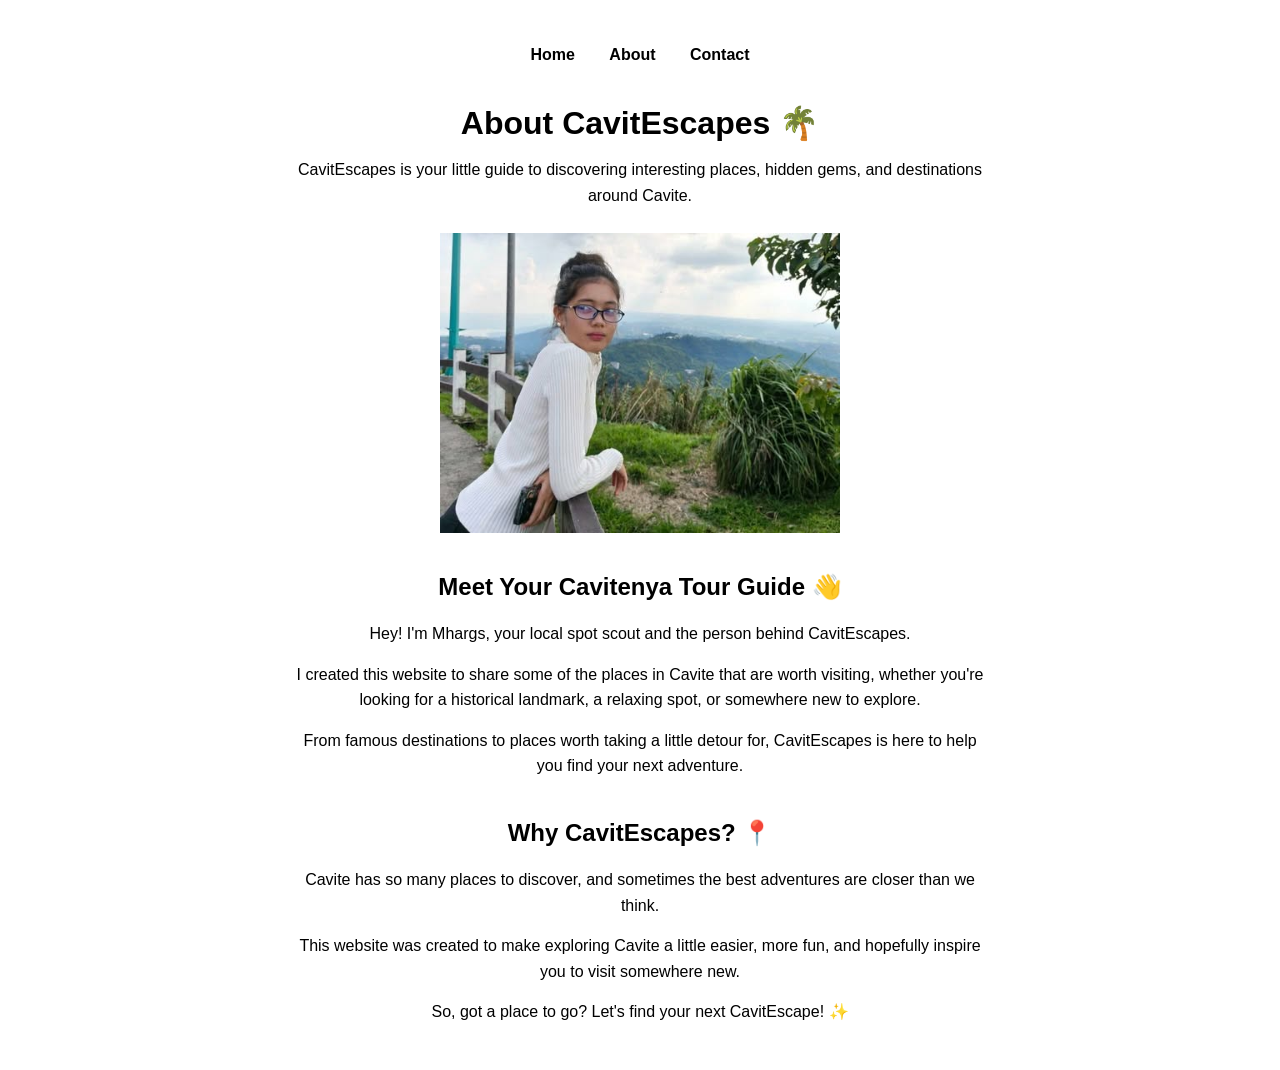
==== about.html @ 30fed733 "Add about page" ====
<!DOCTYPE html>
<html>
<head>
    <title>About | CavitEscapes</title>

    <style>
        body {
            font-family: Arial, sans-serif;
            text-align: center;
            max-width: 900px;
            margin: 0 auto;
            padding: 30px;
        }

        nav ul {
            list-style: none;
            padding: 0;
        }

        nav li {
            display: inline;
            margin: 0 15px;
        }

        nav a {
            text-decoration: none;
            color: black;
            font-weight: bold;
        }

        h1 {
            margin-top: 40px;
            margin-bottom: 10px;
        }

        h2 {
            margin-top: 40px;
        }

        p {
            line-height: 1.6;
            max-width: 700px;
            margin: 15px auto;
        }

        img {
            width: 400px;
            height: 300px;
            object-fit: contain;
            display: block;
            margin: 25px auto;
        }
    </style>
</head>

<body>

    <!-- Navigation -->
    <nav>
        <ul>
            <li><a href="index.html">Home</a></li>
            <li><a href="about.html">About</a></li>
            <li><a href="contact.html">Contact</a></li>
        </ul>
    </nav>

    <!-- About CavitEscapes -->
    <h1>About CavitEscapes 🌴</h1>

    <p>
        CavitEscapes is your little guide to discovering interesting places,
        hidden gems, and destinations around Cavite.
    </p>

    <img src="images/mhargs.jpg"
         alt="Mhargs, the creator of CavitEscapes">

    <!-- About the Creator -->
    <section>
        <h2>Meet Your Cavitenya Tour Guide 👋</h2>

        <p>
            Hey! I'm Mhargs, your local spot scout and the person behind
            CavitEscapes.
        </p>

        <p>
            I created this website to share some of the places in Cavite
            that are worth visiting, whether you're looking for a historical
            landmark, a relaxing spot, or somewhere new to explore.
        </p>

        <p>
            From famous destinations to places worth taking a little detour
            for, CavitEscapes is here to help you find your next adventure.
        </p>
    </section>

    <!-- Website Purpose -->
    <section>
        <h2>Why CavitEscapes? 📍</h2>

        <p>
            Cavite has so many places to discover, and sometimes the best
            adventures are closer than we think.
        </p>

        <p>
            This website was created to make exploring Cavite a little easier,
            more fun, and hopefully inspire you to visit somewhere new.
        </p>

        <p>
            So, got a place to go? Let's find your next CavitEscape! ✨
        </p>
    </section>

</body>
</html>
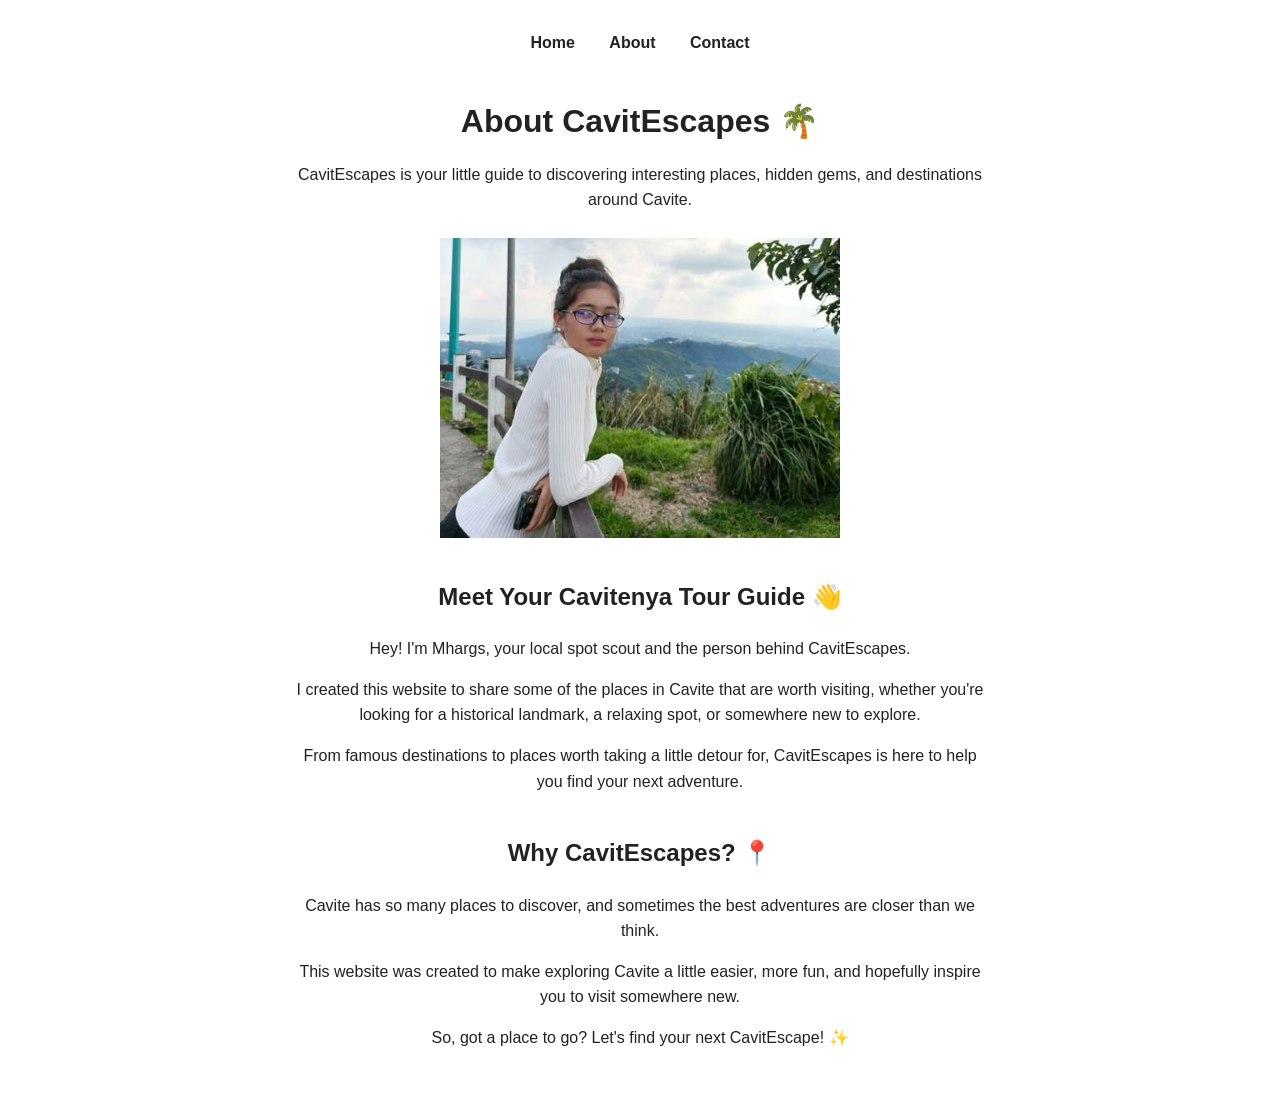
==== commit 1ab0ee6c: "Add shared stylesheet and update pages" ====
--- a/about.html
+++ b/about.html
@@ -1,59 +1,16 @@
 <!DOCTYPE html>
-<html>
+<html lang="en">
+
 <head>
+    <meta charset="UTF-8">
+    <meta name="viewport" content="width=device-width, initial-scale=1.0">
+
     <title>About | CavitEscapes</title>
 
-    <style>
-        body {
-            font-family: Arial, sans-serif;
-            text-align: center;
-            max-width: 900px;
-            margin: 0 auto;
-            padding: 30px;
-        }
-
-        nav ul {
-            list-style: none;
-            padding: 0;
-        }
-
-        nav li {
-            display: inline;
-            margin: 0 15px;
-        }
-
-        nav a {
-            text-decoration: none;
-            color: black;
-            font-weight: bold;
-        }
-
-        h1 {
-            margin-top: 40px;
-            margin-bottom: 10px;
-        }
-
-        h2 {
-            margin-top: 40px;
-        }
-
-        p {
-            line-height: 1.6;
-            max-width: 700px;
-            margin: 15px auto;
-        }
-
-        img {
-            width: 400px;
-            height: 300px;
-            object-fit: contain;
-            display: block;
-            margin: 25px auto;
-        }
-    </style>
+    <link rel="stylesheet" href="style.css">
 </head>
 
-<body>
+<body class="about-page">
 
     <!-- Navigation -->
     <nav>
@@ -116,4 +73,5 @@
     </section>
 
 </body>
+
 </html>
--- a/style.css
+++ b/style.css
@@ -0,0 +1,320 @@
+/* ========================================
+   VARIABLES
+   ======================================== */
+
+:root {
+    --brand-color: #2e7d32;
+    --dark-ink: #222222;
+    --muted-grey: #666666;
+    --light-background: #f8f8f8;
+}
+
+
+/* ========================================
+   BASE STYLES
+   ======================================== */
+
+* {
+    box-sizing: border-box;
+}
+
+body {
+    font-family: Arial, sans-serif;
+    color: var(--dark-ink);
+    line-height: 1.6;
+    margin: 0;
+}
+
+img {
+    max-width: 100%;
+}
+
+
+/* ========================================
+   LAYOUT REGIONS
+   ======================================== */
+
+header {
+    text-align: center;
+}
+
+nav {
+    text-align: center;
+}
+
+nav ul {
+    list-style: none;
+    padding: 0;
+    margin: 0;
+}
+
+nav li {
+    display: inline-block;
+    margin: 0 15px;
+}
+
+nav a {
+    text-decoration: none;
+    color: var(--dark-ink);
+    font-weight: bold;
+}
+
+nav a:hover {
+    color: var(--brand-color);
+}
+
+main {
+    width: 100%;
+}
+
+footer {
+    text-align: center;
+    color: var(--muted-grey);
+}
+
+
+/* ========================================
+   COMPONENTS: PLACE ENTRIES
+   ======================================== */
+
+article {
+    margin: 40px auto;
+    max-width: 600px;
+    padding: 20px;
+    background-color: var(--light-background);
+    border: 1px solid var(--muted-grey);
+    border-radius: 15px;
+}
+
+article img {
+    width: 480px;
+    height: 360px;
+    object-fit: contain;
+    display: block;
+    margin: 20px auto;
+}
+
+article h3 {
+    margin-bottom: 8px;
+}
+
+article a {
+    color: var(--brand-color);
+    font-weight: bold;
+}
+
+
+/* ========================================
+   COMPONENTS: HOME PAGE
+   ======================================== */
+
+.home-page {
+    text-align: center;
+    max-width: 900px;
+    margin: 0 auto;
+    padding: 30px;
+}
+
+.home-page h1 {
+    margin-bottom: 10px;
+}
+
+.home-page section {
+    margin-bottom: 40px;
+}
+
+.home-page section img {
+    width: 400px;
+    height: 300px;
+    object-fit: contain;
+    display: block;
+    margin: 20px auto;
+}
+
+.home-page h2 {
+    margin-top: 40px;
+}
+
+.home-page p {
+    line-height: 1.6;
+}
+
+
+/* ========================================
+   COMPONENTS: ABOUT PAGE
+   ======================================== */
+
+.about-page {
+    text-align: center;
+    max-width: 900px;
+    margin: 0 auto;
+    padding: 30px;
+}
+
+.about-page h1 {
+    margin-top: 40px;
+    margin-bottom: 10px;
+}
+
+.about-page h2 {
+    margin-top: 40px;
+}
+
+.about-page p {
+    line-height: 1.6;
+    max-width: 700px;
+    margin: 15px auto;
+}
+
+.about-page img {
+    width: 400px;
+    height: 300px;
+    object-fit: contain;
+    display: block;
+    margin: 25px auto;
+}
+
+
+/* ========================================
+   COMPONENTS: CONTACT FORM
+   ======================================== */
+
+.contact-page {
+    text-align: center;
+}
+
+.contact-page header {
+    padding: 20px;
+}
+
+.contact-page main {
+    max-width: 700px;
+    margin: 40px auto;
+    padding: 20px;
+    text-align: left;
+}
+
+fieldset {
+    border: 2px solid var(--dark-ink);
+    border-radius: 10px;
+    padding: 25px;
+}
+
+legend {
+    font-size: 1.3em;
+    font-weight: bold;
+    padding: 0 10px;
+}
+
+label {
+    display: block;
+    margin-top: 15px;
+    margin-bottom: 5px;
+    font-weight: bold;
+}
+
+input,
+select,
+textarea {
+    width: 100%;
+    padding: 10px;
+    font-family: Arial, sans-serif;
+    font-size: 16px;
+    border: 1px solid var(--muted-grey);
+    border-radius: 5px;
+}
+
+textarea {
+    min-height: 150px;
+    resize: vertical;
+}
+
+button {
+    margin-top: 20px;
+    padding: 12px 25px;
+    font-size: 16px;
+    font-weight: bold;
+    cursor: pointer;
+    border: none;
+    border-radius: 5px;
+    background-color: var(--brand-color);
+    color: white;
+}
+
+button:focus,
+input:focus,
+select:focus,
+textarea:focus {
+    outline: 3px solid var(--muted-grey);
+    outline-offset: 2px;
+}
+
+
+/* ========================================
+   COMPONENTS: PLACE DETAIL PAGES
+   ======================================== */
+
+.place-page {
+    max-width: 1000px;
+    margin: 0 auto;
+    padding: 30px 20px;
+}
+
+.place-page header {
+    margin-bottom: 40px;
+}
+
+.place {
+    text-align: center;
+}
+
+.place-image {
+    width: 500px;
+    max-width: 100%;
+    height: auto;
+    border-radius: 15px;
+    margin: 20px 0;
+}
+
+.description {
+    max-width: 750px;
+    margin: 0 auto 40px;
+}
+
+.suggest-form {
+    max-width: 600px;
+    margin: 50px auto;
+    padding: 25px;
+    border: 1px solid var(--muted-grey);
+    border-radius: 15px;
+}
+
+.suggest-form h2 {
+    text-align: center;
+}
+
+.form-group {
+    margin-bottom: 20px;
+}
+
+.form-group input[type="text"],
+.form-group input[type="email"] {
+    width: 100%;
+    padding: 10px;
+}
+
+.suggest-form fieldset {
+    margin-bottom: 20px;
+    padding: 15px;
+}
+
+.choice-label {
+    display: inline;
+    font-weight: normal;
+    margin-left: 5px;
+    margin-right: 15px;
+}
+
+.place-page footer {
+    margin-top: 50px;
+}
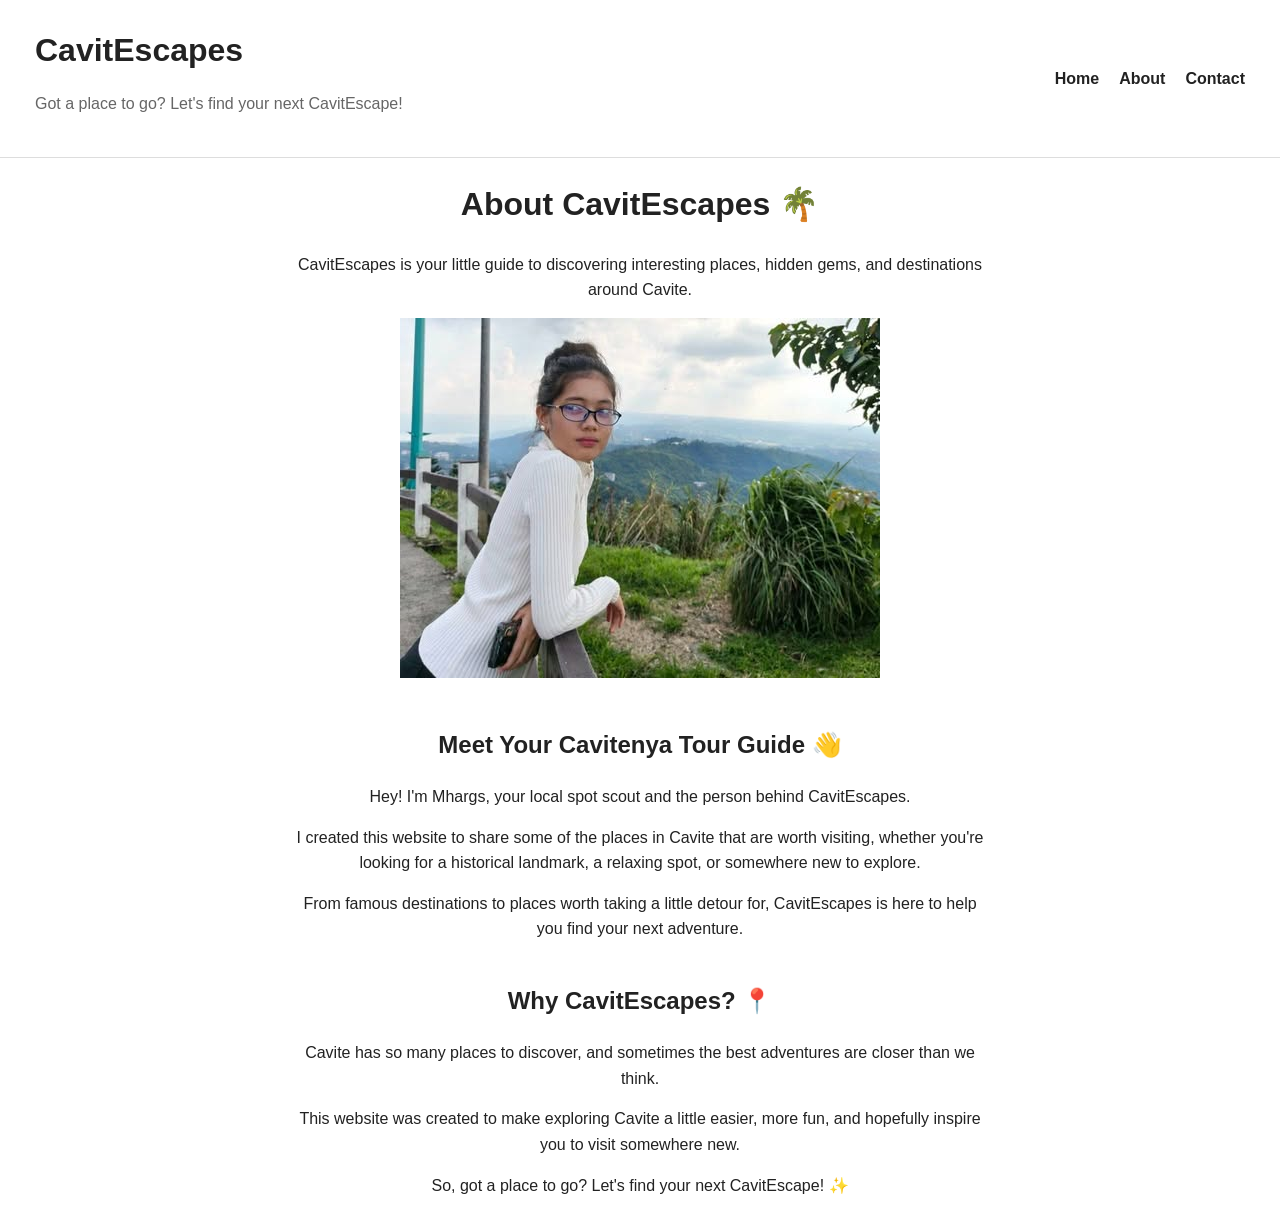
==== commit d86a6ab4: "Rebuild guide header with Flexbox" ====
--- a/about.html
+++ b/about.html
@@ -12,65 +12,103 @@
 
 <body class="about-page">
 
-    <!-- Navigation -->
-    <nav>
-        <ul>
-            <li><a href="index.html">Home</a></li>
-            <li><a href="about.html">About</a></li>
-            <li><a href="contact.html">Contact</a></li>
-        </ul>
-    </nav>
+    <!-- Header -->
+    <header class="site-header">
 
-    <!-- About CavitEscapes -->
-    <h1>About CavitEscapes 🌴</h1>
+        <div class="header-brand">
 
-    <p>
-        CavitEscapes is your little guide to discovering interesting places,
-        hidden gems, and destinations around Cavite.
-    </p>
+            <h1>CavitEscapes</h1>
 
-    <img src="images/mhargs.jpg"
-         alt="Mhargs, the creator of CavitEscapes">
+            <p>Got a place to go? Let's find your next CavitEscape!</p>
 
-    <!-- About the Creator -->
-    <section>
-        <h2>Meet Your Cavitenya Tour Guide 👋</h2>
+        </div>
+
+        <!-- Navigation -->
+        <nav>
+
+            <ul>
+
+                <li>
+                    <a href="index.html">Home</a>
+                </li>
+
+                <li>
+                    <a href="about.html">About</a>
+                </li>
+
+                <li>
+                    <a href="contact.html">Contact</a>
+                </li>
+
+            </ul>
+
+        </nav>
+
+    </header>
+
+
+    <main>
+
+        <!-- About CavitEscapes -->
+        <h1>About CavitEscapes 🌴</h1>
 
         <p>
-            Hey! I'm Mhargs, your local spot scout and the person behind
-            CavitEscapes.
+            CavitEscapes is your little guide to discovering interesting places,
+            hidden gems, and destinations around Cavite.
         </p>
 
-        <p>
-            I created this website to share some of the places in Cavite
-            that are worth visiting, whether you're looking for a historical
-            landmark, a relaxing spot, or somewhere new to explore.
-        </p>
+        <img
+            src="images/mhargs.jpg"
+            alt="Mhargs, the creator of CavitEscapes"
+        >
 
-        <p>
-            From famous destinations to places worth taking a little detour
-            for, CavitEscapes is here to help you find your next adventure.
-        </p>
-    </section>
 
-    <!-- Website Purpose -->
-    <section>
-        <h2>Why CavitEscapes? 📍</h2>
+        <!-- About the Creator -->
+        <section>
 
-        <p>
-            Cavite has so many places to discover, and sometimes the best
-            adventures are closer than we think.
-        </p>
+            <h2>Meet Your Cavitenya Tour Guide 👋</h2>
 
-        <p>
-            This website was created to make exploring Cavite a little easier,
-            more fun, and hopefully inspire you to visit somewhere new.
-        </p>
+            <p>
+                Hey! I'm Mhargs, your local spot scout and the person behind
+                CavitEscapes.
+            </p>
 
-        <p>
-            So, got a place to go? Let's find your next CavitEscape! ✨
-        </p>
-    </section>
+            <p>
+                I created this website to share some of the places in Cavite
+                that are worth visiting, whether you're looking for a historical
+                landmark, a relaxing spot, or somewhere new to explore.
+            </p>
+
+            <p>
+                From famous destinations to places worth taking a little detour
+                for, CavitEscapes is here to help you find your next adventure.
+            </p>
+
+        </section>
+
+
+        <!-- Website Purpose -->
+        <section>
+
+            <h2>Why CavitEscapes? 📍</h2>
+
+            <p>
+                Cavite has so many places to discover, and sometimes the best
+                adventures are closer than we think.
+            </p>
+
+            <p>
+                This website was created to make exploring Cavite a little easier,
+                more fun, and hopefully inspire you to visit somewhere new.
+            </p>
+
+            <p>
+                So, got a place to go? Let's find your next CavitEscape! ✨
+            </p>
+
+        </section>
+
+    </main>
 
 </body>
 
--- a/style.css
+++ b/style.css
@@ -7,6 +7,7 @@
     --dark-ink: #222222;
     --muted-grey: #666666;
     --light-background: #f8f8f8;
+    --white: #ffffff;
 }
 
 
@@ -29,37 +30,66 @@
     max-width: 100%;
 }
 
+a {
+    text-decoration: none;
+}
+
 
 /* ========================================
    LAYOUT REGIONS
    ======================================== */
 
-header {
-    text-align: center;
-}
-
-nav {
-    text-align: center;
-}
-
-nav ul {
+/* FLEXBOX HEADER */
+
+.site-header {
+    display: flex;
+    justify-content: space-between;
+    align-items: center;
+    padding: 25px 35px;
+    border-bottom: 1px solid #dddddd;
+}
+
+
+/* GUIDE NAME */
+
+.header-brand {
+    text-align: left;
+}
+
+.header-brand h1 {
+    margin: 0;
+}
+
+.header-brand p {
+    margin: 5px 0 0;
+    color: var(--muted-grey);
+}
+
+
+/* FLEXBOX NAVIGATION */
+
+.site-header nav ul {
+    display: flex;
+    gap: 20px;
     list-style: none;
     padding: 0;
     margin: 0;
 }
 
-nav li {
-    display: inline-block;
-    margin: 0 15px;
-}
-
-nav a {
+
+/* FLEXBOX REPLACES INLINE-BLOCK */
+
+.site-header nav li {
+    margin: 0;
+}
+
+.site-header nav a {
     text-decoration: none;
     color: var(--dark-ink);
     font-weight: bold;
 }
 
-nav a:hover {
+.site-header nav a:hover {
     color: var(--brand-color);
 }
 
@@ -74,19 +104,51 @@
 
 
 /* ========================================
-   COMPONENTS: PLACE ENTRIES
-   ======================================== */
-
-article {
-    margin: 40px auto;
+   FLEXBOX CENTRED HERO
+   ======================================== */
+
+.hero-banner {
+    min-height: 180px;
+    max-width: 900px;
+    margin: 0 auto 40px;
+    padding: 30px;
+
+    display: flex;
+    justify-content: center;
+    align-items: center;
+
+    background-color: #e8f5e9;
+    text-align: center;
+}
+
+.hero-banner p {
+    max-width: 650px;
+    margin: 0;
+}
+
+
+/* ========================================
+   COMPONENTS: PLACE CARDS
+   ======================================== */
+
+.place-card {
+    background-color: var(--light-background);
+    border-radius: 15px;
+    border-left: 6px solid var(--brand-color);
+    padding: 20px;
+    margin-bottom: 30px;
     max-width: 600px;
-    padding: 20px;
-    background-color: var(--light-background);
-    border: 1px solid var(--muted-grey);
-    border-radius: 15px;
-}
-
-article img {
+    margin-left: auto;
+    margin-right: auto;
+}
+
+.place-name {
+    font-size: 1.5rem;
+    color: var(--brand-color);
+    margin-bottom: 8px;
+}
+
+.place-card img {
     width: 480px;
     height: 360px;
     object-fit: contain;
@@ -94,11 +156,7 @@
     margin: 20px auto;
 }
 
-article h3 {
-    margin-bottom: 8px;
-}
-
-article a {
+.place-card a {
     color: var(--brand-color);
     font-weight: bold;
 }
@@ -110,13 +168,22 @@
 
 .home-page {
     text-align: center;
+}
+
+.home-page > h1,
+.home-page > p {
     max-width: 900px;
-    margin: 0 auto;
-    padding: 30px;
-}
-
-.home-page h1 {
+    margin-left: auto;
+    margin-right: auto;
+}
+
+.home-page > h1 {
+    margin-top: 35px;
     margin-bottom: 10px;
+}
+
+.home-page > p {
+    margin-bottom: 35px;
 }
 
 .home-page section {
@@ -146,12 +213,16 @@
 
 .about-page {
     text-align: center;
+}
+
+.about-page > h1,
+.about-page > p {
     max-width: 900px;
-    margin: 0 auto;
-    padding: 30px;
-}
-
-.about-page h1 {
+    margin-left: auto;
+    margin-right: auto;
+}
+
+.about-page > h1 {
     margin-top: 40px;
     margin-bottom: 10px;
 }
@@ -166,7 +237,7 @@
     margin: 15px auto;
 }
 
-.about-page img {
+.about-page > img {
     width: 400px;
     height: 300px;
     object-fit: contain;
@@ -183,10 +254,6 @@
     text-align: center;
 }
 
-.contact-page header {
-    padding: 20px;
-}
-
 .contact-page main {
     max-width: 700px;
     margin: 40px auto;
@@ -194,28 +261,29 @@
     text-align: left;
 }
 
-fieldset {
+.contact-page fieldset {
     border: 2px solid var(--dark-ink);
     border-radius: 10px;
     padding: 25px;
 }
 
-legend {
+.contact-page legend {
     font-size: 1.3em;
     font-weight: bold;
+    color: var(--brand-color);
     padding: 0 10px;
 }
 
-label {
+.contact-page label {
     display: block;
     margin-top: 15px;
     margin-bottom: 5px;
     font-weight: bold;
 }
 
-input,
-select,
-textarea {
+.contact-page input,
+.contact-page select,
+.contact-page textarea {
     width: 100%;
     padding: 10px;
     font-family: Arial, sans-serif;
@@ -224,12 +292,12 @@
     border-radius: 5px;
 }
 
-textarea {
+.contact-page textarea {
     min-height: 150px;
     resize: vertical;
 }
 
-button {
+.contact-page button {
     margin-top: 20px;
     padding: 12px 25px;
     font-size: 16px;
@@ -238,14 +306,13 @@
     border: none;
     border-radius: 5px;
     background-color: var(--brand-color);
-    color: white;
-}
-
-button:focus,
-input:focus,
-select:focus,
-textarea:focus {
-    outline: 3px solid var(--muted-grey);
+    color: var(--white);
+}
+
+.contact-page input:focus,
+.contact-page select:focus,
+.contact-page textarea:focus {
+    outline: 3px solid var(--brand-color);
     outline-offset: 2px;
 }
 
@@ -257,11 +324,7 @@
 .place-page {
     max-width: 1000px;
     margin: 0 auto;
-    padding: 30px 20px;
-}
-
-.place-page header {
-    margin-bottom: 40px;
+    padding: 0 20px 30px;
 }
 
 .place {
@@ -317,4 +380,32 @@
 
 .place-page footer {
     margin-top: 50px;
+}
+
+
+/* ========================================
+   RESPONSIVE HEADER
+   ======================================== */
+
+@media (max-width: 600px) {
+
+    .site-header {
+        padding: 20px 15px;
+    }
+
+    .header-brand h1 {
+        font-size: 1.6rem;
+    }
+
+    .header-brand p {
+        font-size: 0.85rem;
+    }
+
+    .site-header nav ul {
+        gap: 10px;
+    }
+
+    .site-header nav a {
+        font-size: 0.9rem;
+    }
 }
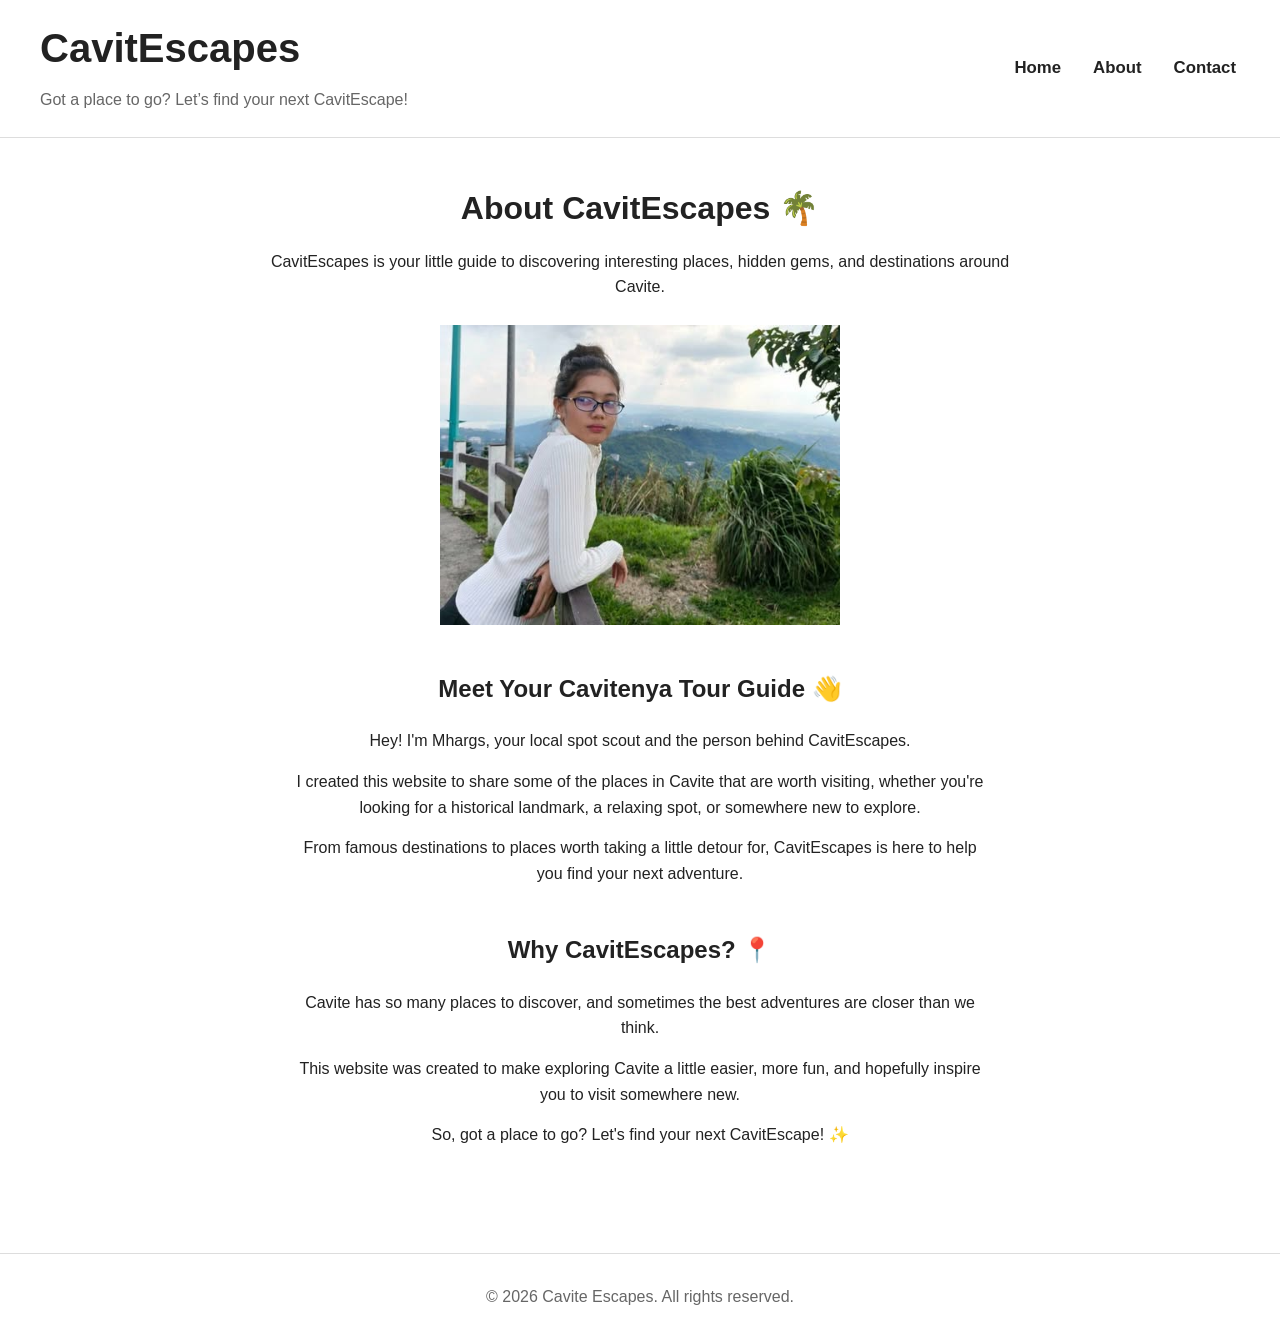
==== commit 2c728ee7: "Improve responsive header layout" ====
--- a/about.html
+++ b/about.html
@@ -12,34 +12,26 @@
 
 <body class="about-page">
 
-    <!-- Header -->
+    <!-- SITE HEADER -->
+
     <header class="site-header">
 
         <div class="header-brand">
 
             <h1>CavitEscapes</h1>
 
-            <p>Got a place to go? Let's find your next CavitEscape!</p>
+            <p>
+                Got a place to go? Let’s find your next CavitEscape!
+            </p>
 
         </div>
 
-        <!-- Navigation -->
         <nav>
 
             <ul>
-
-                <li>
-                    <a href="index.html">Home</a>
-                </li>
-
-                <li>
-                    <a href="about.html">About</a>
-                </li>
-
-                <li>
-                    <a href="contact.html">Contact</a>
-                </li>
-
+                <li><a href="index.html">Home</a></li>
+                <li><a href="about.html">About</a></li>
+                <li><a href="contact.html">Contact</a></li>
             </ul>
 
         </nav>
@@ -49,12 +41,13 @@
 
     <main>
 
-        <!-- About CavitEscapes -->
+        <!-- ABOUT CAVITESCAPES -->
+
         <h1>About CavitEscapes 🌴</h1>
 
         <p>
-            CavitEscapes is your little guide to discovering interesting places,
-            hidden gems, and destinations around Cavite.
+            CavitEscapes is your little guide to discovering interesting
+            places, hidden gems, and destinations around Cavite.
         </p>
 
         <img
@@ -63,43 +56,48 @@
         >
 
 
-        <!-- About the Creator -->
+        <!-- ABOUT THE CREATOR -->
+
         <section>
 
             <h2>Meet Your Cavitenya Tour Guide 👋</h2>
 
             <p>
-                Hey! I'm Mhargs, your local spot scout and the person behind
-                CavitEscapes.
+                Hey! I'm Mhargs, your local spot scout and the person
+                behind CavitEscapes.
             </p>
 
             <p>
-                I created this website to share some of the places in Cavite
-                that are worth visiting, whether you're looking for a historical
-                landmark, a relaxing spot, or somewhere new to explore.
+                I created this website to share some of the places in
+                Cavite that are worth visiting, whether you're looking
+                for a historical landmark, a relaxing spot, or somewhere
+                new to explore.
             </p>
 
             <p>
-                From famous destinations to places worth taking a little detour
-                for, CavitEscapes is here to help you find your next adventure.
+                From famous destinations to places worth taking a little
+                detour for, CavitEscapes is here to help you find your
+                next adventure.
             </p>
 
         </section>
 
 
-        <!-- Website Purpose -->
+        <!-- WEBSITE PURPOSE -->
+
         <section>
 
             <h2>Why CavitEscapes? 📍</h2>
 
             <p>
-                Cavite has so many places to discover, and sometimes the best
-                adventures are closer than we think.
+                Cavite has so many places to discover, and sometimes the
+                best adventures are closer than we think.
             </p>
 
             <p>
-                This website was created to make exploring Cavite a little easier,
-                more fun, and hopefully inspire you to visit somewhere new.
+                This website was created to make exploring Cavite a little
+                easier, more fun, and hopefully inspire you to visit
+                somewhere new.
             </p>
 
             <p>
@@ -110,6 +108,15 @@
 
     </main>
 
+
+    <footer>
+
+        <p>
+            &copy; 2026 Cavite Escapes. All rights reserved.
+        </p>
+
+    </footer>
+
 </body>
 
 </html>
--- a/style.css
+++ b/style.css
@@ -7,7 +7,9 @@
     --dark-ink: #222222;
     --muted-grey: #666666;
     --light-background: #f8f8f8;
+    --soft-green: #eaf6ea;
     --white: #ffffff;
+    --soft-border: #dddddd;
 }
 
 
@@ -17,6 +19,10 @@
 
 * {
     box-sizing: border-box;
+}
+
+html {
+    scroll-behavior: smooth;
 }
 
 body {
@@ -24,10 +30,12 @@
     color: var(--dark-ink);
     line-height: 1.6;
     margin: 0;
+    background-color: var(--white);
 }
 
 img {
     max-width: 100%;
+    height: auto;
 }
 
 a {
@@ -36,21 +44,23 @@
 
 
 /* ========================================
-   LAYOUT REGIONS
-   ======================================== */
-
-/* FLEXBOX HEADER */
+   SITE HEADER
+   ======================================== */
 
 .site-header {
     display: flex;
     justify-content: space-between;
     align-items: center;
-    padding: 25px 35px;
-    border-bottom: 1px solid #dddddd;
-}
-
-
-/* GUIDE NAME */
+
+    width: 100%;
+    padding: 24px 40px;
+
+    background-color: var(--white);
+    border-bottom: 1px solid var(--soft-border);
+}
+
+
+/* HEADER BRAND */
 
 .header-brand {
     text-align: left;
@@ -58,136 +68,129 @@
 
 .header-brand h1 {
     margin: 0;
+    font-size: 2.5rem;
+    line-height: 1.2;
+    color: var(--dark-ink);
 }
 
 .header-brand p {
-    margin: 5px 0 0;
+    margin: 8px 0 0;
     color: var(--muted-grey);
-}
-
-
-/* FLEXBOX NAVIGATION */
+    font-size: 1rem;
+}
+
+
+/* ========================================
+   NAVIGATION
+   ======================================== */
 
 .site-header nav ul {
     display: flex;
-    gap: 20px;
+    gap: 24px;
+
     list-style: none;
     padding: 0;
     margin: 0;
 }
 
-
-/* FLEXBOX REPLACES INLINE-BLOCK */
-
-.site-header nav li {
-    margin: 0;
-}
-
 .site-header nav a {
-    text-decoration: none;
     color: var(--dark-ink);
     font-weight: bold;
+    font-size: 1.05rem;
+    padding: 8px 4px;
 }
 
 .site-header nav a:hover {
     color: var(--brand-color);
 }
 
+
+/* ========================================
+   MAIN LAYOUT
+   ======================================== */
+
 main {
     width: 100%;
 }
 
-footer {
-    text-align: center;
-    color: var(--muted-grey);
-}
-
-
-/* ========================================
-   FLEXBOX CENTRED HERO
-   ======================================== */
+.home-page main {
+    max-width: 1100px;
+    margin: 0 auto;
+    padding: 45px 30px 60px;
+}
+
+.about-page main,
+.contact-page main,
+.place-page main {
+    max-width: 1000px;
+    margin: 0 auto;
+    padding: 45px 30px 60px;
+}
+
+
+/* ========================================
+   HOME PAGE
+   ======================================== */
+
+.home-page {
+    text-align: center;
+}
+
+.home-page h1,
+.home-page > p {
+    margin: 0;
+}
+
+
+/* ========================================
+   WELCOME BANNER
+   ======================================== */
+
+/*
+   Flexbox centers the welcome message
+   horizontally and vertically.
+*/
 
 .hero-banner {
-    min-height: 180px;
-    max-width: 900px;
-    margin: 0 auto 40px;
-    padding: 30px;
+    min-height: 230px;
 
     display: flex;
     justify-content: center;
     align-items: center;
 
-    background-color: #e8f5e9;
+    padding: 30px 40px;
+    margin: 0 auto 55px;
+
+    background-color: var(--soft-green);
+    border-radius: 18px;
+
     text-align: center;
 }
 
 .hero-banner p {
-    max-width: 650px;
+    max-width: 850px;
     margin: 0;
-}
-
-
-/* ========================================
-   COMPONENTS: PLACE CARDS
-   ======================================== */
-
-.place-card {
-    background-color: var(--light-background);
-    border-radius: 15px;
-    border-left: 6px solid var(--brand-color);
-    padding: 20px;
-    margin-bottom: 30px;
-    max-width: 600px;
-    margin-left: auto;
-    margin-right: auto;
-}
-
-.place-name {
-    font-size: 1.5rem;
-    color: var(--brand-color);
-    margin-bottom: 8px;
-}
-
-.place-card img {
-    width: 480px;
-    height: 360px;
-    object-fit: contain;
-    display: block;
-    margin: 20px auto;
-}
-
-.place-card a {
-    color: var(--brand-color);
-    font-weight: bold;
-}
-
-
-/* ========================================
-   COMPONENTS: HOME PAGE
-   ======================================== */
-
-.home-page {
-    text-align: center;
-}
-
-.home-page > h1,
-.home-page > p {
-    max-width: 900px;
-    margin-left: auto;
-    margin-right: auto;
-}
-
-.home-page > h1 {
-    margin-top: 35px;
-    margin-bottom: 10px;
-}
-
-.home-page > p {
-    margin-bottom: 35px;
-}
+
+    font-size: 1.25rem;
+    color: var(--dark-ink);
+}
+
+
+/* ========================================
+   HOME INTRODUCTION
+   ======================================== */
 
 .home-page section {
-    margin-bottom: 40px;
+    margin-bottom: 50px;
+}
+
+.home-page section h2 {
+    margin-bottom: 25px;
+}
+
+.home-page section p {
+    max-width: 850px;
+    margin: 15px auto;
 }
 
 .home-page section img {
@@ -195,59 +198,99 @@
     height: 300px;
     object-fit: contain;
     display: block;
+    margin: 25px auto;
+}
+
+
+/* ========================================
+   PLACE CARDS
+   ======================================== */
+
+.place-card {
+    background-color: var(--light-background);
+    border-radius: 15px;
+    border-left: 6px solid var(--brand-color);
+
+    padding: 25px;
+    margin: 0 auto 30px;
+
+    max-width: 650px;
+
+    text-align: center;
+}
+
+.place-name {
+    font-size: 1.5rem;
+    color: var(--brand-color);
+    margin: 0 0 8px;
+}
+
+.place-card p {
+    margin: 12px 0;
+}
+
+.place-card img {
+    width: 480px;
+    height: 360px;
+    object-fit: contain;
+
+    display: block;
     margin: 20px auto;
 }
 
-.home-page h2 {
-    margin-top: 40px;
-}
-
-.home-page p {
-    line-height: 1.6;
-}
-
-
-/* ========================================
-   COMPONENTS: ABOUT PAGE
+.place-card a {
+    color: var(--brand-color);
+    font-weight: bold;
+}
+
+.place-card a:hover {
+    text-decoration: underline;
+}
+
+
+/* ========================================
+   ABOUT PAGE
    ======================================== */
 
 .about-page {
     text-align: center;
 }
 
-.about-page > h1,
-.about-page > p {
-    max-width: 900px;
-    margin-left: auto;
-    margin-right: auto;
-}
-
-.about-page > h1 {
-    margin-top: 40px;
-    margin-bottom: 10px;
-}
-
-.about-page h2 {
-    margin-top: 40px;
-}
-
-.about-page p {
-    line-height: 1.6;
+.about-page h1 {
+    margin: 0 0 15px;
+}
+
+.about-page > main > p {
+    max-width: 750px;
+    margin: 0 auto 25px;
+}
+
+.about-page section {
+    max-width: 750px;
+    margin: 45px auto;
+}
+
+.about-page section h2 {
+    margin-bottom: 20px;
+}
+
+.about-page section p {
     max-width: 700px;
     margin: 15px auto;
 }
 
-.about-page > img {
+.about-page img {
     width: 400px;
     height: 300px;
     object-fit: contain;
+
     display: block;
     margin: 25px auto;
 }
 
 
 /* ========================================
-   COMPONENTS: CONTACT FORM
+   CONTACT PAGE
    ======================================== */
 
 .contact-page {
@@ -255,9 +298,15 @@
 }
 
 .contact-page main {
-    max-width: 700px;
-    margin: 40px auto;
-    padding: 20px;
+    max-width: 750px;
+}
+
+.contact-page main > p {
+    max-width: 650px;
+    margin: 0 auto 35px;
+}
+
+.contact-page form {
     text-align: left;
 }
 
@@ -268,7 +317,7 @@
 }
 
 .contact-page legend {
-    font-size: 1.3em;
+    font-size: 1.3rem;
     font-weight: bold;
     color: var(--brand-color);
     padding: 0 10px;
@@ -285,9 +334,11 @@
 .contact-page select,
 .contact-page textarea {
     width: 100%;
-    padding: 10px;
+    padding: 12px;
+
     font-family: Arial, sans-serif;
     font-size: 16px;
+
     border: 1px solid var(--muted-grey);
     border-radius: 5px;
 }
@@ -298,15 +349,25 @@
 }
 
 .contact-page button {
-    margin-top: 20px;
+    display: block;
+
+    margin: 20px auto 0;
     padding: 12px 25px;
+
     font-size: 16px;
     font-weight: bold;
+
     cursor: pointer;
+
     border: none;
     border-radius: 5px;
+
     background-color: var(--brand-color);
     color: var(--white);
+}
+
+.contact-page button:hover {
+    background-color: #256b29;
 }
 
 .contact-page input:focus,
@@ -318,25 +379,29 @@
 
 
 /* ========================================
-   COMPONENTS: PLACE DETAIL PAGES
+   PLACE DETAIL PAGES
    ======================================== */
 
 .place-page {
-    max-width: 1000px;
+    text-align: center;
+}
+
+.place {
+    max-width: 850px;
     margin: 0 auto;
-    padding: 0 20px 30px;
-}
-
-.place {
-    text-align: center;
+}
+
+.place h2 {
+    margin-top: 0;
 }
 
 .place-image {
     width: 500px;
     max-width: 100%;
     height: auto;
+
     border-radius: 15px;
-    margin: 20px 0;
+    margin: 20px auto;
 }
 
 .description {
@@ -344,15 +409,31 @@
     margin: 0 auto 40px;
 }
 
+.description p {
+    margin: 15px auto;
+}
+
+
+/* ========================================
+   SUGGEST-A-PLACE FORM
+   ======================================== */
+
 .suggest-form {
     max-width: 600px;
-    margin: 50px auto;
+    margin: 50px auto 0;
     padding: 25px;
+
     border: 1px solid var(--muted-grey);
     border-radius: 15px;
+
+    text-align: left;
 }
 
 .suggest-form h2 {
+    text-align: center;
+}
+
+.suggest-form > p {
     text-align: center;
 }
 
@@ -378,34 +459,223 @@
     margin-right: 15px;
 }
 
-.place-page footer {
-    margin-top: 50px;
-}
-
-
-/* ========================================
-   RESPONSIVE HEADER
+.suggest-form button {
+    display: block;
+
+    margin: 20px auto 0;
+    padding: 12px 25px;
+
+    background-color: var(--brand-color);
+    color: var(--white);
+
+    border: none;
+    border-radius: 5px;
+
+    font-weight: bold;
+    cursor: pointer;
+}
+
+.suggest-form button:hover {
+    background-color: #256b29;
+}
+
+
+/* ========================================
+   FOOTER
+   ======================================== */
+
+footer {
+    border-top: 1px solid var(--soft-border);
+
+    text-align: center;
+
+    padding: 30px 20px;
+
+    color: var(--muted-grey);
+}
+
+footer p {
+    margin: 0;
+}
+
+
+/* ========================================
+   TABLET
+   ======================================== */
+
+@media (max-width: 800px) {
+
+    .site-header {
+        padding: 22px 25px;
+    }
+
+    .header-brand h1 {
+        font-size: 2.1rem;
+    }
+
+    .site-header nav ul {
+        gap: 16px;
+    }
+
+    .site-header nav a {
+        font-size: 1rem;
+    }
+
+    .home-page main,
+    .about-page main,
+    .contact-page main,
+    .place-page main {
+        padding-left: 25px;
+        padding-right: 25px;
+    }
+
+}
+
+
+/* ========================================
+   MOBILE
    ======================================== */
 
 @media (max-width: 600px) {
 
     .site-header {
+        flex-direction: column;
+        align-items: flex-start;
+
+        gap: 18px;
+
+        padding: 20px 18px;
+    }
+
+    .header-brand {
+        width: 100%;
+        text-align: left;
+    }
+
+    .header-brand h1 {
+        font-size: 2rem;
+    }
+
+    .header-brand p {
+        font-size: 0.95rem;
+    }
+
+    .site-header nav {
+        width: 100%;
+    }
+
+    .site-header nav ul {
+        justify-content: flex-start;
+        flex-wrap: wrap;
+        gap: 10px 20px;
+    }
+
+    .site-header nav a {
+        font-size: 0.95rem;
+        padding: 4px 0;
+    }
+
+
+    /* MAIN */
+
+    .home-page main,
+    .about-page main,
+    .contact-page main,
+    .place-page main {
+        padding: 30px 15px 45px;
+    }
+
+
+    /* WELCOME BANNER */
+
+    .hero-banner {
+        min-height: 200px;
+        padding: 25px 20px;
+        margin-bottom: 40px;
+    }
+
+    .hero-banner p {
+        font-size: 1.1rem;
+    }
+
+
+    /* HOME IMAGE */
+
+    .home-page section img {
+        width: 100%;
+        max-width: 400px;
+        height: auto;
+    }
+
+
+    /* PLACE CARDS */
+
+    .place-card {
         padding: 20px 15px;
     }
 
+    .place-card img {
+        width: 100%;
+        max-width: 480px;
+        height: auto;
+    }
+
+
+    /* ABOUT IMAGE */
+
+    .about-page img {
+        width: 100%;
+        max-width: 400px;
+        height: auto;
+    }
+
+
+    /* FORMS */
+
+    .contact-page fieldset,
+    .suggest-form {
+        padding: 18px;
+    }
+
+    .choice-label {
+        margin-right: 10px;
+    }
+
+}
+
+
+/* ========================================
+   SMALL MOBILE
+   ======================================== */
+
+@media (max-width: 400px) {
+
+    .site-header {
+        padding: 18px 15px;
+    }
+
     .header-brand h1 {
-        font-size: 1.6rem;
+        font-size: 1.8rem;
     }
 
     .header-brand p {
-        font-size: 0.85rem;
+        font-size: 0.9rem;
     }
 
     .site-header nav ul {
-        gap: 10px;
+        gap: 8px 15px;
     }
 
     .site-header nav a {
         font-size: 0.9rem;
     }
+
+    .hero-banner {
+        min-height: 190px;
+    }
+
+    .hero-banner p {
+        font-size: 1rem;
+    }
+
 }
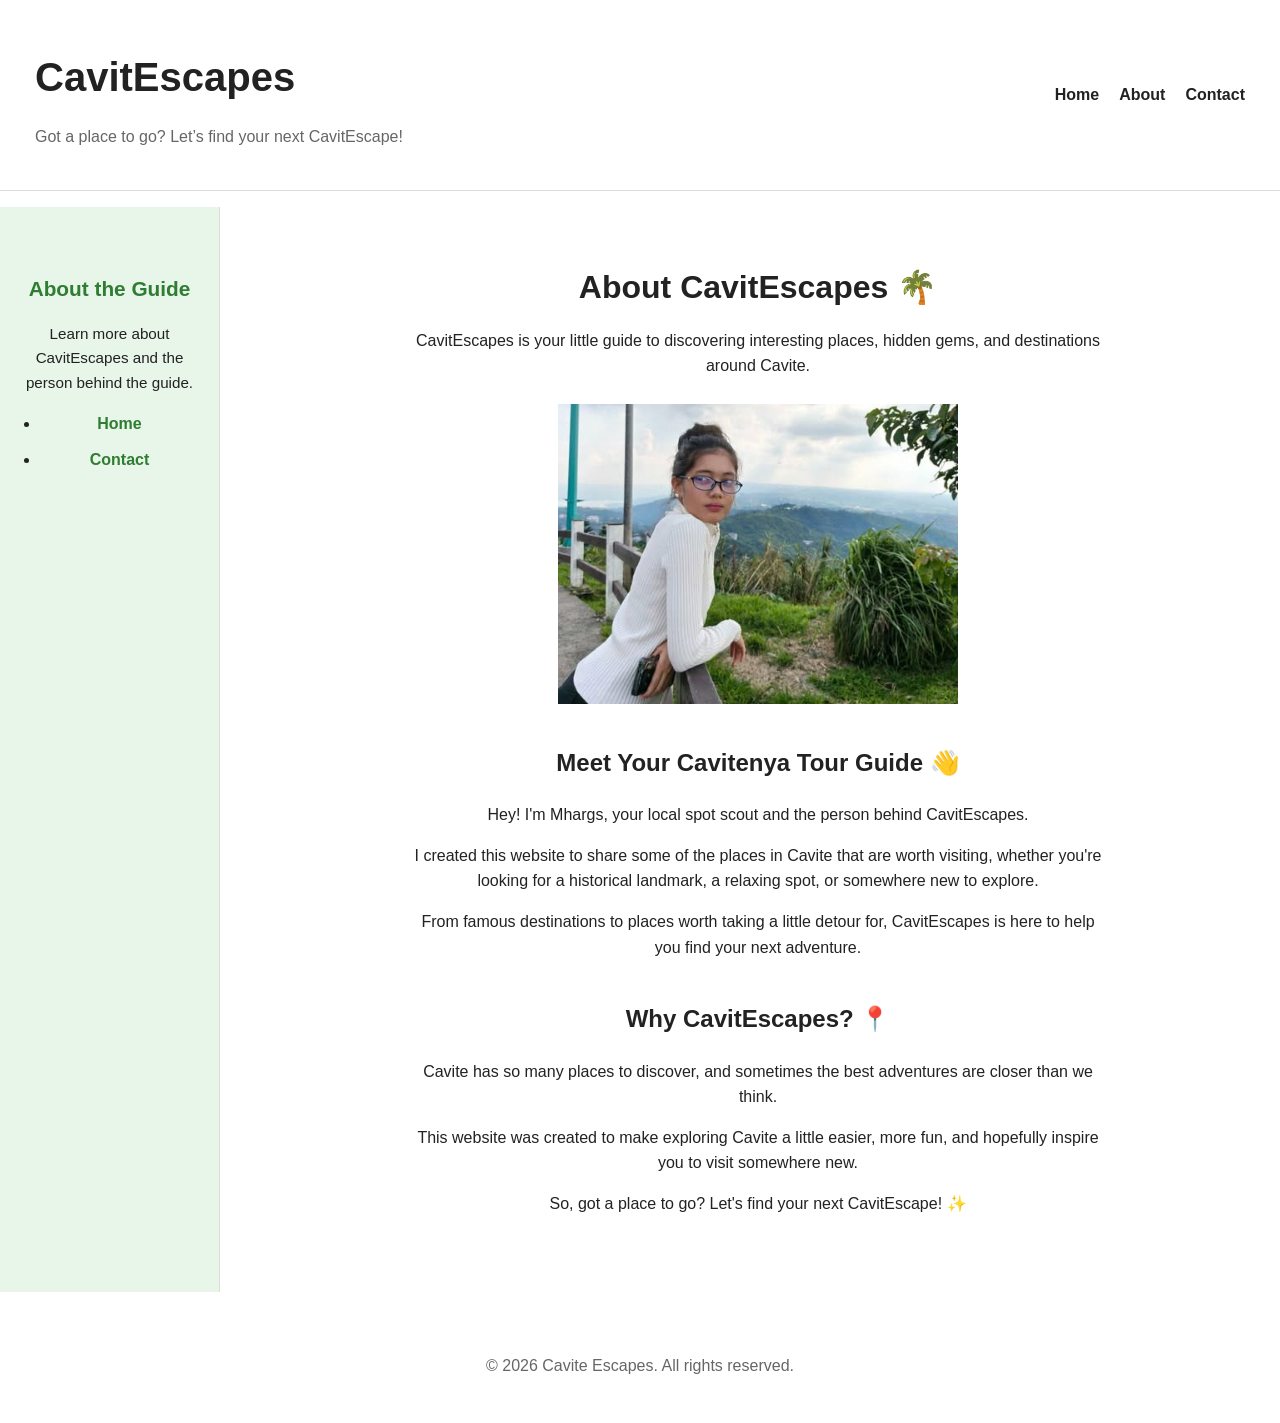
==== commit ba13befc: "Add grid layout to CavitEscapes" ====
--- a/about.html
+++ b/about.html
@@ -11,6 +11,7 @@
 </head>
 
 <body class="about-page">
+
 
     <!-- SITE HEADER -->
 
@@ -29,14 +30,49 @@
         <nav>
 
             <ul>
-                <li><a href="index.html">Home</a></li>
-                <li><a href="about.html">About</a></li>
-                <li><a href="contact.html">Contact</a></li>
+                <li>
+                    <a href="index.html">Home</a>
+                </li>
+
+                <li>
+                    <a href="about.html">About</a>
+                </li>
+
+                <li>
+                    <a href="contact.html">Contact</a>
+                </li>
             </ul>
 
         </nav>
 
     </header>
+
+
+    <!-- SIDEBAR -->
+
+    <aside>
+
+        <h2>About the Guide</h2>
+
+        <p>
+            Learn more about CavitEscapes and the person behind the guide.
+        </p>
+
+        <ul>
+            <li>
+                <a href="index.html">
+                    Home
+                </a>
+            </li>
+
+            <li>
+                <a href="contact.html">
+                    Contact
+                </a>
+            </li>
+        </ul>
+
+    </aside>
 
 
     <main>
--- a/style.css
+++ b/style.css
@@ -7,9 +7,8 @@
     --dark-ink: #222222;
     --muted-grey: #666666;
     --light-background: #f8f8f8;
-    --soft-green: #eaf6ea;
     --white: #ffffff;
-    --soft-border: #dddddd;
+    --soft-green: #e8f5e9;
 }
 
 
@@ -19,10 +18,6 @@
 
 * {
     box-sizing: border-box;
-}
-
-html {
-    scroll-behavior: smooth;
 }
 
 body {
@@ -31,6 +26,19 @@
     line-height: 1.6;
     margin: 0;
     background-color: var(--white);
+
+    /* CSS GRID - PAGE SKELETON */
+    display: grid;
+    grid-template-columns: 220px 1fr;
+
+    grid-template-areas:
+        "masthead masthead"
+        "side     main"
+        "foot     foot";
+
+    gap: 16px;
+
+    min-height: 100vh;
 }
 
 img {
@@ -38,29 +46,50 @@
     height: auto;
 }
 
-a {
-    text-decoration: none;
-}
-
-
-/* ========================================
-   SITE HEADER
-   ======================================== */
+
+/* ========================================
+   GRID AREAS
+   ======================================== */
+
+.site-header {
+    grid-area: masthead;
+}
+
+aside {
+    grid-area: side;
+}
+
+main {
+    grid-area: main;
+}
+
+footer {
+    grid-area: foot;
+}
+
+
+/* ========================================
+   HEADER AND NAVIGATION
+   ======================================== */
+
+/*
+   FLEXBOX is intentionally kept here
+   for the header components.
+*/
 
 .site-header {
     display: flex;
     justify-content: space-between;
     align-items: center;
 
-    width: 100%;
-    padding: 24px 40px;
-
+    padding: 25px 35px;
+
+    border-bottom: 1px solid #dddddd;
     background-color: var(--white);
-    border-bottom: 1px solid var(--soft-border);
-}
-
-
-/* HEADER BRAND */
+}
+
+
+/* GUIDE NAME AND TAGLINE */
 
 .header-brand {
     text-align: left;
@@ -69,24 +98,20 @@
 .header-brand h1 {
     margin: 0;
     font-size: 2.5rem;
-    line-height: 1.2;
     color: var(--dark-ink);
 }
 
 .header-brand p {
-    margin: 8px 0 0;
+    margin: 5px 0 0;
     color: var(--muted-grey);
-    font-size: 1rem;
-}
-
-
-/* ========================================
-   NAVIGATION
-   ======================================== */
+}
+
+
+/* NAVIGATION */
 
 .site-header nav ul {
     display: flex;
-    gap: 24px;
+    gap: 20px;
 
     list-style: none;
     padding: 0;
@@ -94,10 +119,9 @@
 }
 
 .site-header nav a {
+    text-decoration: none;
     color: var(--dark-ink);
     font-weight: bold;
-    font-size: 1.05rem;
-    padding: 8px 4px;
 }
 
 .site-header nav a:hover {
@@ -106,91 +130,82 @@
 
 
 /* ========================================
+   SIDEBAR
+   ======================================== */
+
+aside {
+    padding: 25px 20px;
+
+    background-color: var(--soft-green);
+
+    border-right: 1px solid #dddddd;
+}
+
+aside h2 {
+    margin-top: 0;
+    color: var(--brand-color);
+    font-size: 1.3rem;
+}
+
+aside p {
+    font-size: 0.95rem;
+}
+
+aside ul {
+    padding-left: 20px;
+}
+
+aside li {
+    margin-bottom: 10px;
+}
+
+aside a {
+    color: var(--brand-color);
+    font-weight: bold;
+    text-decoration: none;
+}
+
+aside a:hover {
+    text-decoration: underline;
+}
+
+
+/* ========================================
    MAIN LAYOUT
    ======================================== */
 
 main {
     width: 100%;
+    min-width: 0;
+}
+
+
+/* ========================================
+   HOME PAGE
+   ======================================== */
+
+.home-page {
+    text-align: center;
 }
 
 .home-page main {
-    max-width: 1100px;
-    margin: 0 auto;
-    padding: 45px 30px 60px;
-}
-
-.about-page main,
-.contact-page main,
-.place-page main {
     max-width: 1000px;
     margin: 0 auto;
-    padding: 45px 30px 60px;
-}
-
-
-/* ========================================
-   HOME PAGE
-   ======================================== */
-
-.home-page {
-    text-align: center;
-}
-
-.home-page h1,
-.home-page > p {
-    margin: 0;
-}
-
-
-/* ========================================
-   WELCOME BANNER
-   ======================================== */
-
-/*
-   Flexbox centers the welcome message
-   horizontally and vertically.
-*/
-
-.hero-banner {
-    min-height: 230px;
-
-    display: flex;
-    justify-content: center;
-    align-items: center;
-
-    padding: 30px 40px;
-    margin: 0 auto 55px;
-
-    background-color: var(--soft-green);
-    border-radius: 18px;
-
-    text-align: center;
-}
-
-.hero-banner p {
-    max-width: 850px;
-    margin: 0;
-
-    font-size: 1.25rem;
-    color: var(--dark-ink);
-}
-
-
-/* ========================================
-   HOME INTRODUCTION
-   ======================================== */
+    padding: 35px 30px 60px;
+}
+
+.home-page h1 {
+    margin-bottom: 10px;
+}
+
+.home-page main > p {
+    color: var(--muted-grey);
+    font-size: 1.05rem;
+    margin-bottom: 35px;
+}
 
 .home-page section {
-    margin-bottom: 50px;
-}
-
-.home-page section h2 {
-    margin-bottom: 25px;
-}
-
-.home-page section p {
-    max-width: 850px;
-    margin: 15px auto;
+    margin-bottom: 40px;
 }
 
 .home-page section img {
@@ -198,7 +213,61 @@
     height: 300px;
     object-fit: contain;
     display: block;
-    margin: 25px auto;
+    margin: 20px auto;
+}
+
+.home-page h2 {
+    margin-top: 40px;
+}
+
+.home-page p {
+    line-height: 1.6;
+}
+
+
+/* ========================================
+   WELCOME / INTRO BANNER
+   ======================================== */
+
+.hero-banner {
+    min-height: 180px;
+
+    display: flex;
+    justify-content: center;
+    align-items: center;
+
+    margin: 0 auto 40px;
+    padding: 30px;
+
+    background-color: var(--soft-green);
+    border-radius: 18px;
+
+    text-align: center;
+}
+
+.hero-banner p {
+    max-width: 750px;
+    margin: 0;
+    font-size: 1.1rem;
+}
+
+
+/* ========================================
+   PLACE GRID
+   ======================================== */
+
+/*
+   FLEXBOX is intentionally kept here
+   because Activity 7.3 asks us to keep
+   the place-card row using Flexbox.
+*/
+
+.place-grid {
+    display: flex;
+    flex-wrap: wrap;
+    gap: 24px;
+
+    align-items: stretch;
 }
 
 
@@ -207,14 +276,16 @@
    ======================================== */
 
 .place-card {
+    flex: 1 1 240px;
+
+    display: flex;
+    flex-direction: column;
+
     background-color: var(--light-background);
     border-radius: 15px;
     border-left: 6px solid var(--brand-color);
 
-    padding: 25px;
-    margin: 0 auto 30px;
-
-    max-width: 650px;
+    padding: 20px;
 
     text-align: center;
 }
@@ -222,16 +293,19 @@
 .place-name {
     font-size: 1.5rem;
     color: var(--brand-color);
-    margin: 0 0 8px;
+    margin-top: 0;
+    margin-bottom: 8px;
 }
 
 .place-card p {
-    margin: 12px 0;
+    margin: 8px 0;
 }
 
 .place-card img {
-    width: 480px;
-    height: 360px;
+    width: 100%;
+    max-width: 300px;
+    height: 220px;
+
     object-fit: contain;
 
     display: block;
@@ -243,10 +317,6 @@
     font-weight: bold;
 }
 
-.place-card a:hover {
-    text-decoration: underline;
-}
-
 
 /* ========================================
    ABOUT PAGE
@@ -256,25 +326,23 @@
     text-align: center;
 }
 
+.about-page main {
+    max-width: 900px;
+    margin: 0 auto;
+    padding: 35px 30px 60px;
+}
+
 .about-page h1 {
-    margin: 0 0 15px;
-}
-
-.about-page > main > p {
-    max-width: 750px;
-    margin: 0 auto 25px;
-}
-
-.about-page section {
-    max-width: 750px;
-    margin: 45px auto;
-}
-
-.about-page section h2 {
-    margin-bottom: 20px;
-}
-
-.about-page section p {
+    margin-top: 20px;
+    margin-bottom: 10px;
+}
+
+.about-page h2 {
+    margin-top: 40px;
+}
+
+.about-page p {
+    line-height: 1.6;
     max-width: 700px;
     margin: 15px auto;
 }
@@ -282,6 +350,7 @@
 .about-page img {
     width: 400px;
     height: 300px;
+
     object-fit: contain;
 
     display: block;
@@ -298,16 +367,16 @@
 }
 
 .contact-page main {
-    max-width: 750px;
-}
-
+    max-width: 700px;
+    margin: 40px auto;
+    padding: 20px;
+
+    text-align: left;
+}
+
+.contact-page main > h2,
 .contact-page main > p {
-    max-width: 650px;
-    margin: 0 auto 35px;
-}
-
-.contact-page form {
-    text-align: left;
+    text-align: center;
 }
 
 .contact-page fieldset {
@@ -317,7 +386,7 @@
 }
 
 .contact-page legend {
-    font-size: 1.3rem;
+    font-size: 1.3em;
     font-weight: bold;
     color: var(--brand-color);
     padding: 0 10px;
@@ -334,7 +403,8 @@
 .contact-page select,
 .contact-page textarea {
     width: 100%;
-    padding: 12px;
+
+    padding: 10px;
 
     font-family: Arial, sans-serif;
     font-size: 16px;
@@ -349,9 +419,8 @@
 }
 
 .contact-page button {
-    display: block;
-
-    margin: 20px auto 0;
+    margin-top: 20px;
+
     padding: 12px 25px;
 
     font-size: 16px;
@@ -363,11 +432,7 @@
     border-radius: 5px;
 
     background-color: var(--brand-color);
-    color: var(--white);
-}
-
-.contact-page button:hover {
-    background-color: #256b29;
+    color: white;
 }
 
 .contact-page input:focus,
@@ -386,13 +451,13 @@
     text-align: center;
 }
 
+.place-page main {
+    width: 100%;
+    padding: 30px 20px;
+}
+
 .place {
-    max-width: 850px;
-    margin: 0 auto;
-}
-
-.place h2 {
-    margin-top: 0;
+    text-align: center;
 }
 
 .place-image {
@@ -401,7 +466,7 @@
     height: auto;
 
     border-radius: 15px;
-    margin: 20px auto;
+    margin: 20px 0;
 }
 
 .description {
@@ -409,10 +474,6 @@
     margin: 0 auto 40px;
 }
 
-.description p {
-    margin: 15px auto;
-}
-
 
 /* ========================================
    SUGGEST-A-PLACE FORM
@@ -420,20 +481,14 @@
 
 .suggest-form {
     max-width: 600px;
-    margin: 50px auto 0;
+    margin: 50px auto;
     padding: 25px;
 
     border: 1px solid var(--muted-grey);
     border-radius: 15px;
-
-    text-align: left;
 }
 
 .suggest-form h2 {
-    text-align: center;
-}
-
-.suggest-form > p {
     text-align: center;
 }
 
@@ -460,13 +515,10 @@
 }
 
 .suggest-form button {
-    display: block;
-
-    margin: 20px auto 0;
-    padding: 12px 25px;
+    padding: 12px 20px;
 
     background-color: var(--brand-color);
-    color: var(--white);
+    color: white;
 
     border: none;
     border-radius: 5px;
@@ -475,8 +527,8 @@
     cursor: pointer;
 }
 
-.suggest-form button:hover {
-    background-color: #256b29;
+.place-page footer {
+    margin-top: 50px;
 }
 
 
@@ -485,197 +537,136 @@
    ======================================== */
 
 footer {
-    border-top: 1px solid var(--soft-border);
-
-    text-align: center;
-
+    text-align: center;
+    color: var(--muted-grey);
     padding: 30px 20px;
-
-    color: var(--muted-grey);
-}
-
-footer p {
-    margin: 0;
-}
-
-
-/* ========================================
-   TABLET
+}
+
+
+/* ========================================
+   RESPONSIVE LAYOUT
    ======================================== */
 
 @media (max-width: 800px) {
 
-    .site-header {
-        padding: 22px 25px;
-    }
-
-    .header-brand h1 {
-        font-size: 2.1rem;
-    }
-
-    .site-header nav ul {
-        gap: 16px;
-    }
-
-    .site-header nav a {
-        font-size: 1rem;
-    }
-
-    .home-page main,
-    .about-page main,
-    .contact-page main,
-    .place-page main {
-        padding-left: 25px;
-        padding-right: 25px;
-    }
-
-}
-
-
-/* ========================================
-   MOBILE
-   ======================================== */
-
-@media (max-width: 600px) {
+    /*
+       On smaller screens, the CSS Grid
+       changes to one column.
+    */
+
+    body {
+        grid-template-columns: 1fr;
+
+        grid-template-areas:
+            "masthead"
+            "side"
+            "main"
+            "foot";
+    }
+
+
+    /* SIDEBAR */
+
+    aside {
+        border-right: none;
+        border-bottom: 1px solid #dddddd;
+        text-align: center;
+    }
+
+    aside ul {
+        list-style-position: inside;
+        padding-left: 0;
+    }
+
+
+    /* HEADER */
 
     .site-header {
         flex-direction: column;
-        align-items: flex-start;
-
-        gap: 18px;
-
-        padding: 20px 18px;
-    }
+        justify-content: center;
+        align-items: center;
+
+        padding: 20px 15px;
+
+        text-align: center;
+    }
+
+
+    /* GUIDE NAME */
 
     .header-brand {
         width: 100%;
-        text-align: left;
+        text-align: center;
     }
 
     .header-brand h1 {
-        font-size: 2rem;
+        font-size: 1.9rem;
     }
 
     .header-brand p {
-        font-size: 0.95rem;
-    }
+        font-size: 0.9rem;
+        margin-top: 5px;
+    }
+
+
+    /* NAVIGATION BELOW HEADER */
 
     .site-header nav {
         width: 100%;
+        margin-top: 15px;
     }
 
     .site-header nav ul {
-        justify-content: flex-start;
-        flex-wrap: wrap;
-        gap: 10px 20px;
+        justify-content: center;
+        gap: 18px;
     }
 
     .site-header nav a {
         font-size: 0.95rem;
-        padding: 4px 0;
-    }
-
-
-    /* MAIN */
-
-    .home-page main,
-    .about-page main,
-    .contact-page main,
-    .place-page main {
-        padding: 30px 15px 45px;
+    }
+
+
+    /* HOME PAGE */
+
+    .home-page main {
+        padding-left: 15px;
+        padding-right: 15px;
     }
 
 
     /* WELCOME BANNER */
 
     .hero-banner {
-        min-height: 200px;
-        padding: 25px 20px;
-        margin-bottom: 40px;
-    }
-
-    .hero-banner p {
-        font-size: 1.1rem;
-    }
-
-
-    /* HOME IMAGE */
-
-    .home-page section img {
-        width: 100%;
-        max-width: 400px;
-        height: auto;
-    }
-
-
-    /* PLACE CARDS */
-
-    .place-card {
-        padding: 20px 15px;
-    }
-
-    .place-card img {
-        width: 100%;
-        max-width: 480px;
-        height: auto;
-    }
-
-
-    /* ABOUT IMAGE */
-
-    .about-page img {
-        width: 100%;
-        max-width: 400px;
-        height: auto;
-    }
-
-
-    /* FORMS */
-
-    .contact-page fieldset,
-    .suggest-form {
-        padding: 18px;
-    }
-
-    .choice-label {
-        margin-right: 10px;
-    }
-
-}
-
-
-/* ========================================
-   SMALL MOBILE
-   ======================================== */
-
-@media (max-width: 400px) {
-
-    .site-header {
-        padding: 18px 15px;
-    }
-
-    .header-brand h1 {
-        font-size: 1.8rem;
-    }
-
-    .header-brand p {
-        font-size: 0.9rem;
-    }
-
-    .site-header nav ul {
-        gap: 8px 15px;
-    }
-
-    .site-header nav a {
-        font-size: 0.9rem;
-    }
-
-    .hero-banner {
-        min-height: 190px;
+        min-height: 160px;
+        padding: 20px;
     }
 
     .hero-banner p {
         font-size: 1rem;
     }
 
+
+    /* ABOUT PAGE */
+
+    .about-page main {
+        padding-left: 15px;
+        padding-right: 15px;
+    }
+
+
+    /* CONTACT PAGE */
+
+    .contact-page main {
+        padding-left: 15px;
+        padding-right: 15px;
+    }
+
+
+    /* PLACE DETAIL PAGES */
+
+    .place-page main {
+        padding-left: 15px;
+        padding-right: 15px;
+    }
+
 }
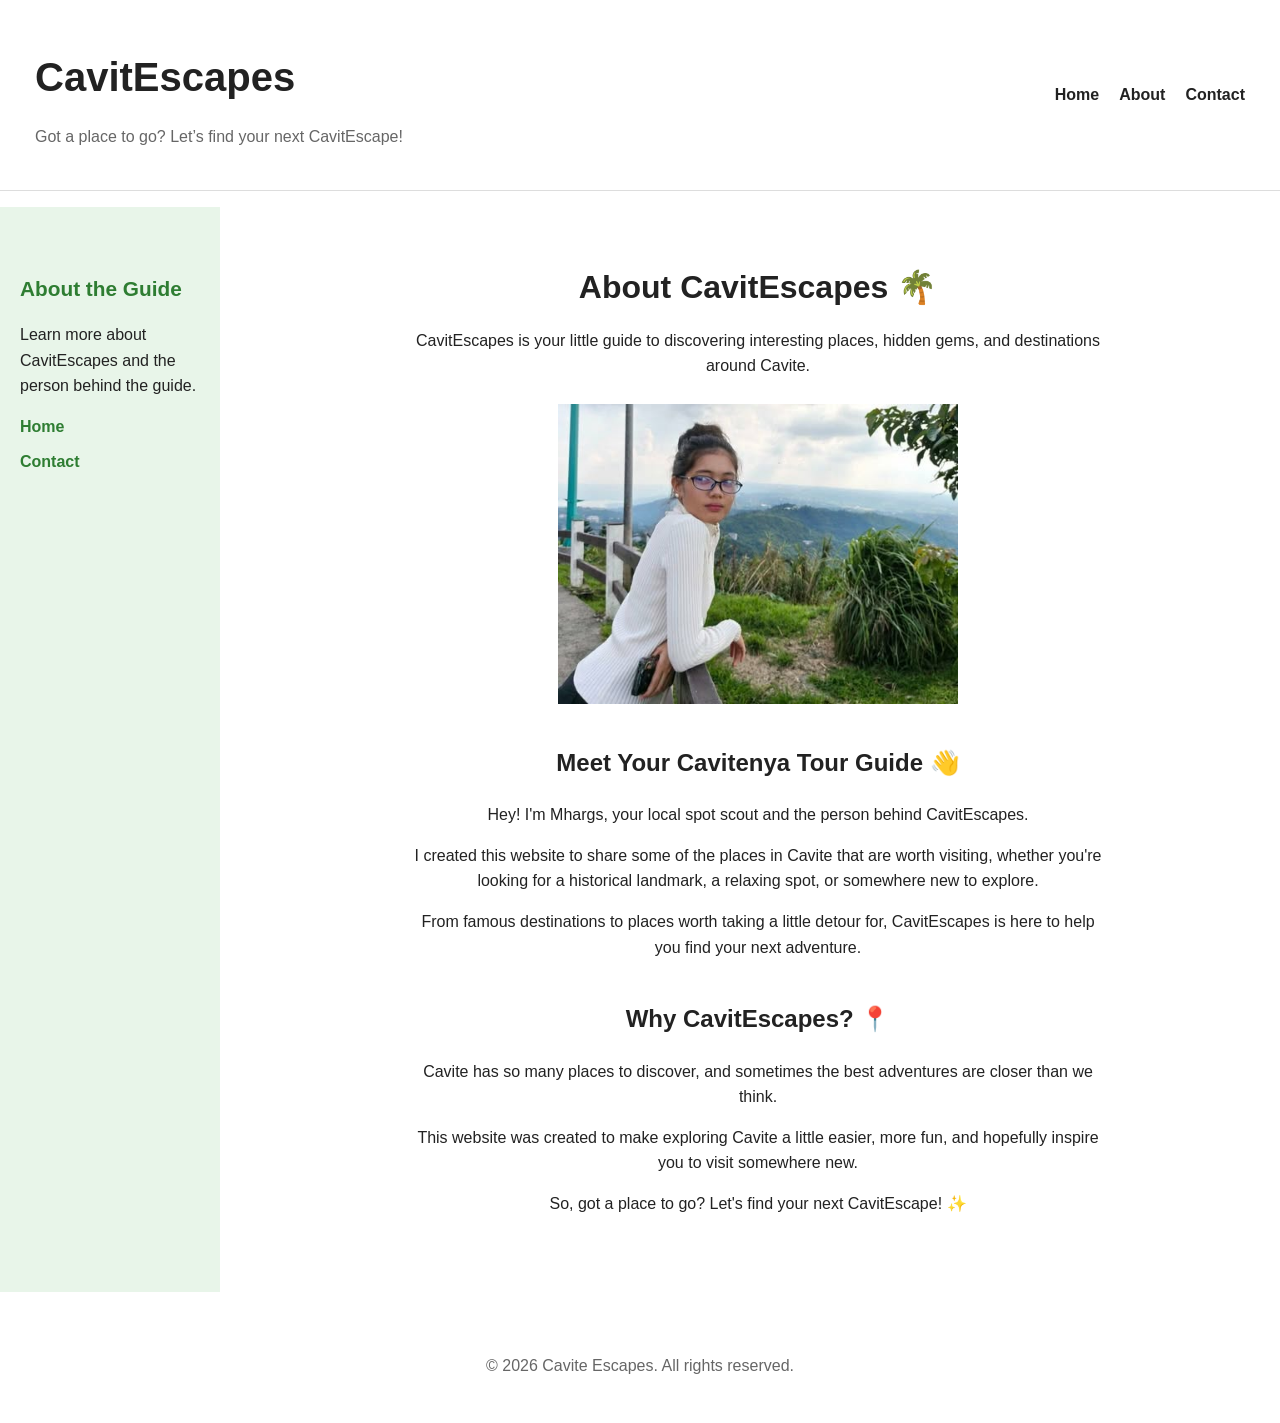
==== commit c59dbd92: "Make CavitEscapes responsive" ====
--- a/about.html
+++ b/about.html
@@ -11,7 +11,6 @@
 </head>
 
 <body class="about-page">
-
 
     <!-- SITE HEADER -->
 
@@ -74,6 +73,8 @@
 
     </aside>
 
+
+    <!-- MAIN CONTENT -->
 
     <main>
 
@@ -145,6 +146,8 @@
     </main>
 
 
+    <!-- FOOTER -->
+
     <footer>
 
         <p>
--- a/style.css
+++ b/style.css
@@ -14,6 +14,7 @@
 
 /* ========================================
    BASE STYLES
+   MOBILE FIRST
    ======================================== */
 
 * {
@@ -27,14 +28,16 @@
     margin: 0;
     background-color: var(--white);
 
-    /* CSS GRID - PAGE SKELETON */
+    /* MOBILE GRID */
     display: grid;
-    grid-template-columns: 220px 1fr;
+
+    grid-template-columns: 1fr;
 
     grid-template-areas:
-        "masthead masthead"
-        "side     main"
-        "foot     foot";
+        "masthead"
+        "main"
+        "side"
+        "foot";
 
     gap: 16px;
 
@@ -70,58 +73,81 @@
 
 /* ========================================
    HEADER AND NAVIGATION
-   ======================================== */
-
-/*
-   FLEXBOX is intentionally kept here
-   for the header components.
-*/
+   FLEXBOX
+   ======================================== */
 
 .site-header {
     display: flex;
-    justify-content: space-between;
+
+    flex-direction: column;
+
+    justify-content: center;
     align-items: center;
 
-    padding: 25px 35px;
+    padding: 20px 15px;
 
     border-bottom: 1px solid #dddddd;
+
     background-color: var(--white);
+
+    text-align: center;
 }
 
 
 /* GUIDE NAME AND TAGLINE */
 
 .header-brand {
-    text-align: left;
+    width: 100%;
+    text-align: center;
 }
 
 .header-brand h1 {
     margin: 0;
-    font-size: 2.5rem;
+
+    font-size: 1.9rem;
+
     color: var(--dark-ink);
 }
 
 .header-brand p {
     margin: 5px 0 0;
+
     color: var(--muted-grey);
+
+    font-size: 0.9rem;
 }
 
 
 /* NAVIGATION */
+
+.site-header nav {
+    width: 100%;
+    margin-top: 15px;
+}
 
 .site-header nav ul {
     display: flex;
-    gap: 20px;
+
+    justify-content: center;
+
+    gap: 18px;
 
     list-style: none;
+
     padding: 0;
     margin: 0;
+
+    flex-wrap: wrap;
 }
 
 .site-header nav a {
     text-decoration: none;
+
     color: var(--dark-ink);
+
     font-weight: bold;
+
+    font-size: 0.95rem;
 }
 
 .site-header nav a:hover {
@@ -131,37 +157,50 @@
 
 /* ========================================
    SIDEBAR
+   MOBILE
    ======================================== */
 
 aside {
-    padding: 25px 20px;
+    margin: 0 15px;
+
+    padding: 20px;
 
     background-color: var(--soft-green);
 
-    border-right: 1px solid #dddddd;
+    border-radius: 15px;
+
+    text-align: center;
 }
 
 aside h2 {
     margin-top: 0;
+
     color: var(--brand-color);
+
     font-size: 1.3rem;
 }
 
 aside p {
-    font-size: 0.95rem;
+    margin-bottom: 15px;
 }
 
 aside ul {
-    padding-left: 20px;
+    list-style: none;
+
+    padding: 0;
+
+    margin: 0;
 }
 
 aside li {
-    margin-bottom: 10px;
+    margin: 10px 0;
 }
 
 aside a {
     color: var(--brand-color);
+
     font-weight: bold;
+
     text-decoration: none;
 }
 
@@ -176,6 +215,9 @@
 
 main {
     width: 100%;
+
+    padding: 20px 15px 40px;
+
     min-width: 0;
 }
 
@@ -190,8 +232,8 @@
 
 .home-page main {
     max-width: 1000px;
+
     margin: 0 auto;
-    padding: 35px 30px 60px;
 }
 
 .home-page h1 {
@@ -200,7 +242,9 @@
 
 .home-page main > p {
     color: var(--muted-grey);
+
     font-size: 1.05rem;
+
     margin-bottom: 35px;
 }
 
@@ -209,10 +253,16 @@
 }
 
 .home-page section img {
-    width: 400px;
+    width: 100%;
+
+    max-width: 400px;
+
     height: 300px;
+
     object-fit: contain;
+
     display: block;
+
     margin: 20px auto;
 }
 
@@ -230,16 +280,20 @@
    ======================================== */
 
 .hero-banner {
-    min-height: 180px;
+    min-height: 160px;
 
     display: flex;
+
     justify-content: center;
+
     align-items: center;
 
     margin: 0 auto 40px;
-    padding: 30px;
+
+    padding: 20px;
 
     background-color: var(--soft-green);
+
     border-radius: 18px;
 
     text-align: center;
@@ -247,24 +301,23 @@
 
 .hero-banner p {
     max-width: 750px;
+
     margin: 0;
-    font-size: 1.1rem;
+
+    font-size: 1rem;
 }
 
 
 /* ========================================
    PLACE GRID
-   ======================================== */
-
-/*
-   FLEXBOX is intentionally kept here
-   because Activity 7.3 asks us to keep
-   the place-card row using Flexbox.
-*/
+   FLEXBOX
+   ======================================== */
 
 .place-grid {
     display: flex;
+
     flex-wrap: wrap;
+
     gap: 24px;
 
     align-items: stretch;
@@ -273,16 +326,22 @@
 
 /* ========================================
    PLACE CARDS
+   FLEXBOX
    ======================================== */
 
 .place-card {
     flex: 1 1 240px;
 
+    min-width: 0;
+
     display: flex;
+
     flex-direction: column;
 
     background-color: var(--light-background);
+
     border-radius: 15px;
+
     border-left: 6px solid var(--brand-color);
 
     padding: 20px;
@@ -292,8 +351,11 @@
 
 .place-name {
     font-size: 1.5rem;
+
     color: var(--brand-color);
+
     margin-top: 0;
+
     margin-bottom: 8px;
 }
 
@@ -303,17 +365,21 @@
 
 .place-card img {
     width: 100%;
+
     max-width: 300px;
+
     height: 220px;
 
     object-fit: contain;
 
     display: block;
+
     margin: 20px auto;
 }
 
 .place-card a {
     color: var(--brand-color);
+
     font-weight: bold;
 }
 
@@ -328,12 +394,13 @@
 
 .about-page main {
     max-width: 900px;
+
     margin: 0 auto;
-    padding: 35px 30px 60px;
 }
 
 .about-page h1 {
     margin-top: 20px;
+
     margin-bottom: 10px;
 }
 
@@ -343,17 +410,23 @@
 
 .about-page p {
     line-height: 1.6;
+
     max-width: 700px;
+
     margin: 15px auto;
 }
 
 .about-page img {
-    width: 400px;
+    width: 100%;
+
+    max-width: 400px;
+
     height: 300px;
 
     object-fit: contain;
 
     display: block;
+
     margin: 25px auto;
 }
 
@@ -368,8 +441,8 @@
 
 .contact-page main {
     max-width: 700px;
-    margin: 40px auto;
-    padding: 20px;
+
+    margin: 0 auto;
 
     text-align: left;
 }
@@ -381,21 +454,31 @@
 
 .contact-page fieldset {
     border: 2px solid var(--dark-ink);
+
     border-radius: 10px;
-    padding: 25px;
+
+    padding: 20px;
+
+    min-width: 0;
 }
 
 .contact-page legend {
     font-size: 1.3em;
+
     font-weight: bold;
+
     color: var(--brand-color);
+
     padding: 0 10px;
 }
 
 .contact-page label {
     display: block;
+
     margin-top: 15px;
+
     margin-bottom: 5px;
+
     font-weight: bold;
 }
 
@@ -404,17 +487,22 @@
 .contact-page textarea {
     width: 100%;
 
+    max-width: 100%;
+
     padding: 10px;
 
     font-family: Arial, sans-serif;
+
     font-size: 16px;
 
     border: 1px solid var(--muted-grey);
+
     border-radius: 5px;
 }
 
 .contact-page textarea {
     min-height: 150px;
+
     resize: vertical;
 }
 
@@ -424,14 +512,17 @@
     padding: 12px 25px;
 
     font-size: 16px;
+
     font-weight: bold;
 
     cursor: pointer;
 
     border: none;
+
     border-radius: 5px;
 
     background-color: var(--brand-color);
+
     color: white;
 }
 
@@ -439,6 +530,7 @@
 .contact-page select:focus,
 .contact-page textarea:focus {
     outline: 3px solid var(--brand-color);
+
     outline-offset: 2px;
 }
 
@@ -448,12 +540,17 @@
    ======================================== */
 
 .place-page {
-    text-align: center;
+    width: 100%;
+
+    min-width: 0;
 }
 
 .place-page main {
     width: 100%;
-    padding: 30px 20px;
+
+    max-width: 1000px;
+
+    margin: 0 auto;
 }
 
 .place {
@@ -461,16 +558,20 @@
 }
 
 .place-image {
-    width: 500px;
-    max-width: 100%;
+    width: 100%;
+
+    max-width: 500px;
+
     height: auto;
 
     border-radius: 15px;
+
     margin: 20px 0;
 }
 
 .description {
     max-width: 750px;
+
     margin: 0 auto 40px;
 }
 
@@ -480,11 +581,16 @@
    ======================================== */
 
 .suggest-form {
+    width: 100%;
+
     max-width: 600px;
+
     margin: 50px auto;
-    padding: 25px;
+
+    padding: 20px;
 
     border: 1px solid var(--muted-grey);
+
     border-radius: 15px;
 }
 
@@ -499,18 +605,27 @@
 .form-group input[type="text"],
 .form-group input[type="email"] {
     width: 100%;
+
+    max-width: 100%;
+
     padding: 10px;
 }
 
 .suggest-form fieldset {
     margin-bottom: 20px;
+
     padding: 15px;
+
+    min-width: 0;
 }
 
 .choice-label {
     display: inline;
+
     font-weight: normal;
+
     margin-left: 5px;
+
     margin-right: 15px;
 }
 
@@ -518,17 +633,20 @@
     padding: 12px 20px;
 
     background-color: var(--brand-color);
+
     color: white;
 
     border: none;
+
     border-radius: 5px;
 
     font-weight: bold;
+
     cursor: pointer;
 }
 
 .place-page footer {
-    margin-top: 50px;
+    margin-top: 20px;
 }
 
 
@@ -538,135 +656,159 @@
 
 footer {
     text-align: center;
+
     color: var(--muted-grey);
+
     padding: 30px 20px;
-}
-
-
-/* ========================================
-   RESPONSIVE LAYOUT
-   ======================================== */
-
-@media (max-width: 800px) {
-
-    /*
-       On smaller screens, the CSS Grid
-       changes to one column.
-    */
+
+    min-width: 0;
+}
+
+
+/* ========================================
+   TABLET AND DESKTOP
+   ENHANCE UPWARD
+   ======================================== */
+
+@media (min-width: 700px) {
+
+    /* PAGE GRID */
 
     body {
-        grid-template-columns: 1fr;
+        grid-template-columns: 220px 1fr;
 
         grid-template-areas:
-            "masthead"
-            "side"
-            "main"
-            "foot";
+            "masthead masthead"
+            "side     main"
+            "foot     foot";
+    }
+
+
+    /* HEADER */
+
+    .site-header {
+        flex-direction: row;
+
+        justify-content: space-between;
+
+        align-items: center;
+
+        padding: 25px 35px;
+
+        text-align: left;
+    }
+
+
+    /* GUIDE NAME */
+
+    .header-brand {
+        width: auto;
+
+        text-align: left;
+    }
+
+    .header-brand h1 {
+        font-size: 2.5rem;
+    }
+
+    .header-brand p {
+        font-size: 1rem;
+    }
+
+
+    /* NAVIGATION */
+
+    .site-header nav {
+        width: auto;
+
+        margin-top: 0;
+    }
+
+    .site-header nav ul {
+        justify-content: flex-end;
+
+        gap: 20px;
+
+        flex-wrap: nowrap;
+    }
+
+    .site-header nav a {
+        font-size: 1rem;
     }
 
 
     /* SIDEBAR */
 
     aside {
-        border-right: none;
-        border-bottom: 1px solid #dddddd;
-        text-align: center;
-    }
-
-    aside ul {
-        list-style-position: inside;
-        padding-left: 0;
-    }
-
-
-    /* HEADER */
-
-    .site-header {
-        flex-direction: column;
-        justify-content: center;
-        align-items: center;
-
-        padding: 20px 15px;
-
-        text-align: center;
-    }
-
-
-    /* GUIDE NAME */
-
-    .header-brand {
-        width: 100%;
-        text-align: center;
-    }
-
-    .header-brand h1 {
-        font-size: 1.9rem;
-    }
-
-    .header-brand p {
-        font-size: 0.9rem;
-        margin-top: 5px;
-    }
-
-
-    /* NAVIGATION BELOW HEADER */
-
-    .site-header nav {
-        width: 100%;
-        margin-top: 15px;
-    }
-
-    .site-header nav ul {
-        justify-content: center;
-        gap: 18px;
-    }
-
-    .site-header nav a {
-        font-size: 0.95rem;
-    }
-
-
-    /* HOME PAGE */
+        margin: 0;
+
+        padding: 25px 20px;
+
+        border-radius: 0;
+
+        text-align: left;
+    }
+
+
+    /* MAIN */
+
+    main {
+        padding: 35px 30px 60px;
+    }
+
+
+    /* HOME */
 
     .home-page main {
-        padding-left: 15px;
-        padding-right: 15px;
-    }
-
-
-    /* WELCOME BANNER */
+        padding: 35px 30px 60px;
+    }
+
+
+    /* HERO */
 
     .hero-banner {
-        min-height: 160px;
-        padding: 20px;
+        min-height: 180px;
+
+        padding: 30px;
     }
 
     .hero-banner p {
-        font-size: 1rem;
-    }
-
-
-    /* ABOUT PAGE */
+        font-size: 1.1rem;
+    }
+
+
+    /* ABOUT */
 
     .about-page main {
-        padding-left: 15px;
-        padding-right: 15px;
-    }
-
-
-    /* CONTACT PAGE */
+        padding: 35px 30px 60px;
+    }
+
+
+    /* CONTACT */
 
     .contact-page main {
-        padding-left: 15px;
-        padding-right: 15px;
-    }
-
-
-    /* PLACE DETAIL PAGES */
+        padding: 35px 30px 60px;
+    }
+
+
+    /* PLACE DETAIL */
 
     .place-page main {
-        padding-left: 15px;
-        padding-right: 15px;
+        padding: 30px 20px;
+    }
+
+
+    /* FORMS */
+
+    .suggest-form {
+        padding: 25px;
+    }
+
+
+    /* FOOTER */
+
+    .place-page footer {
+        margin-top: 50px;
     }
 
 }
